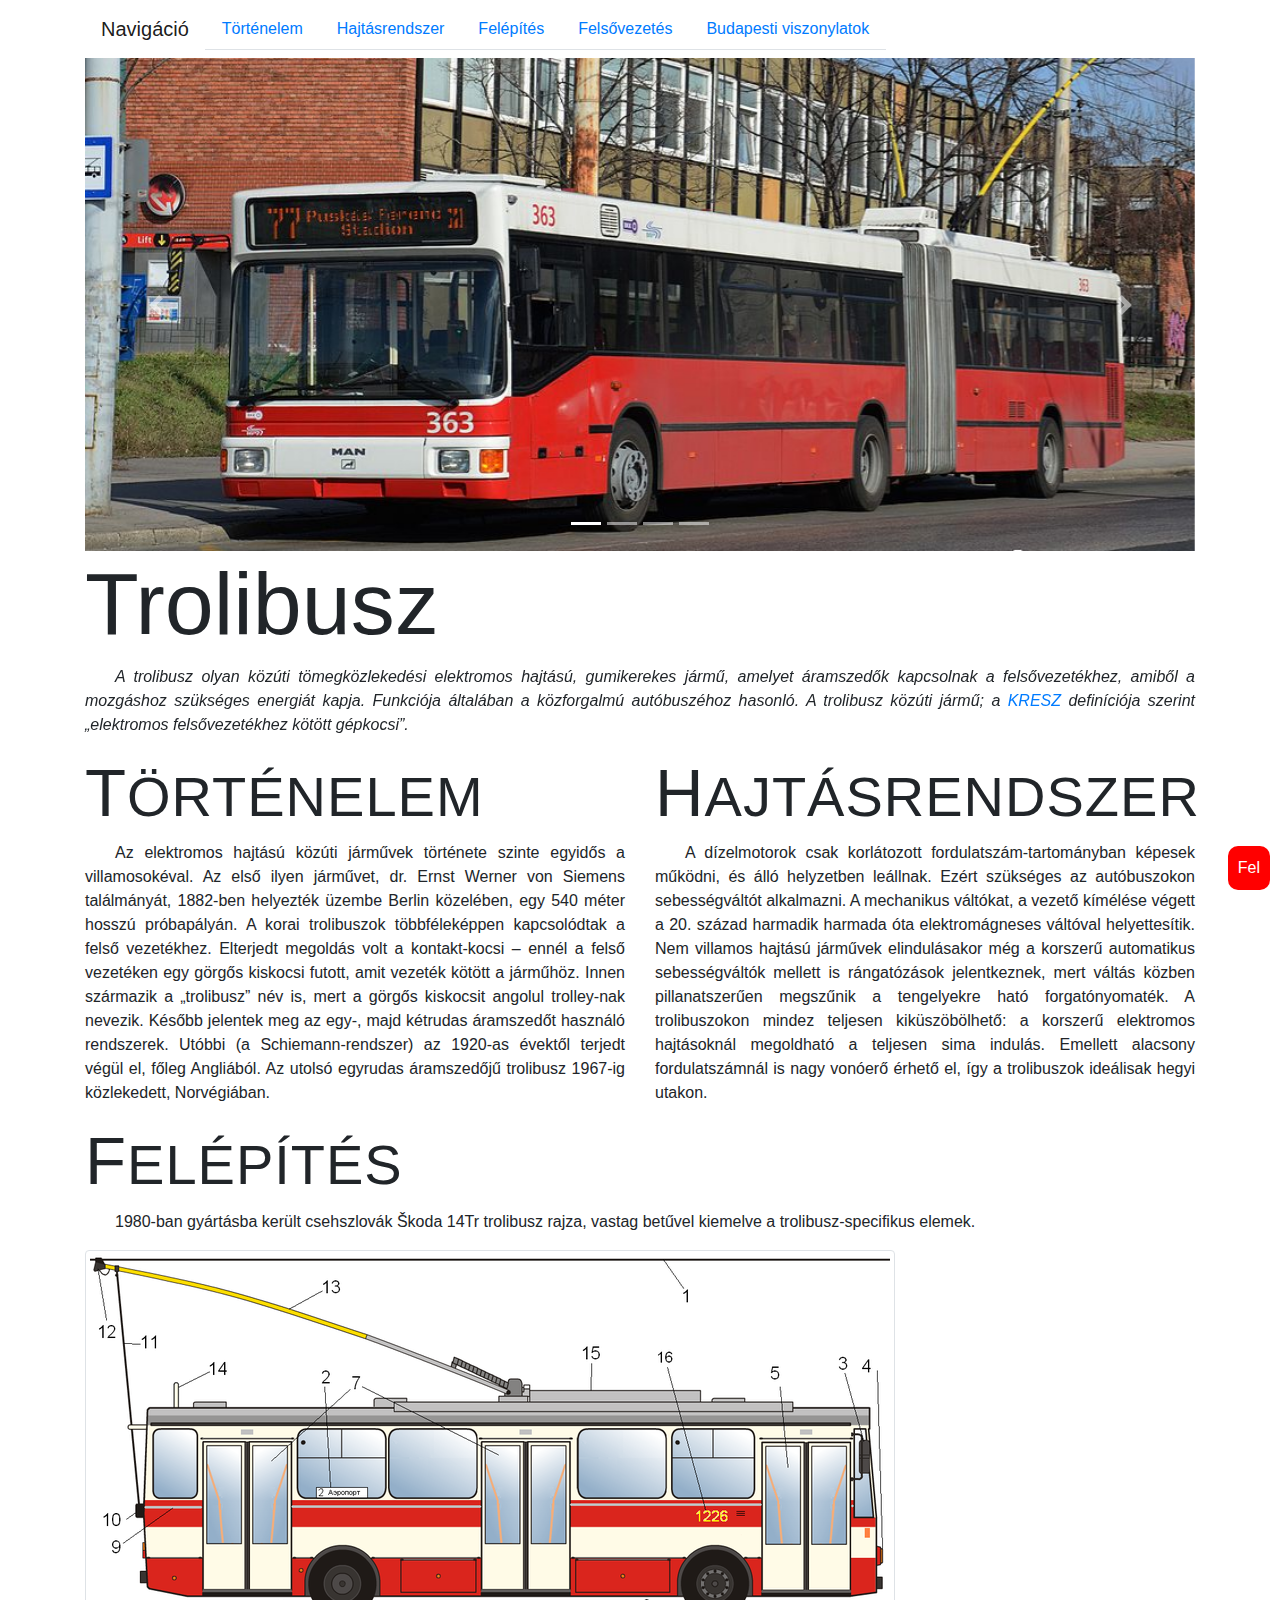
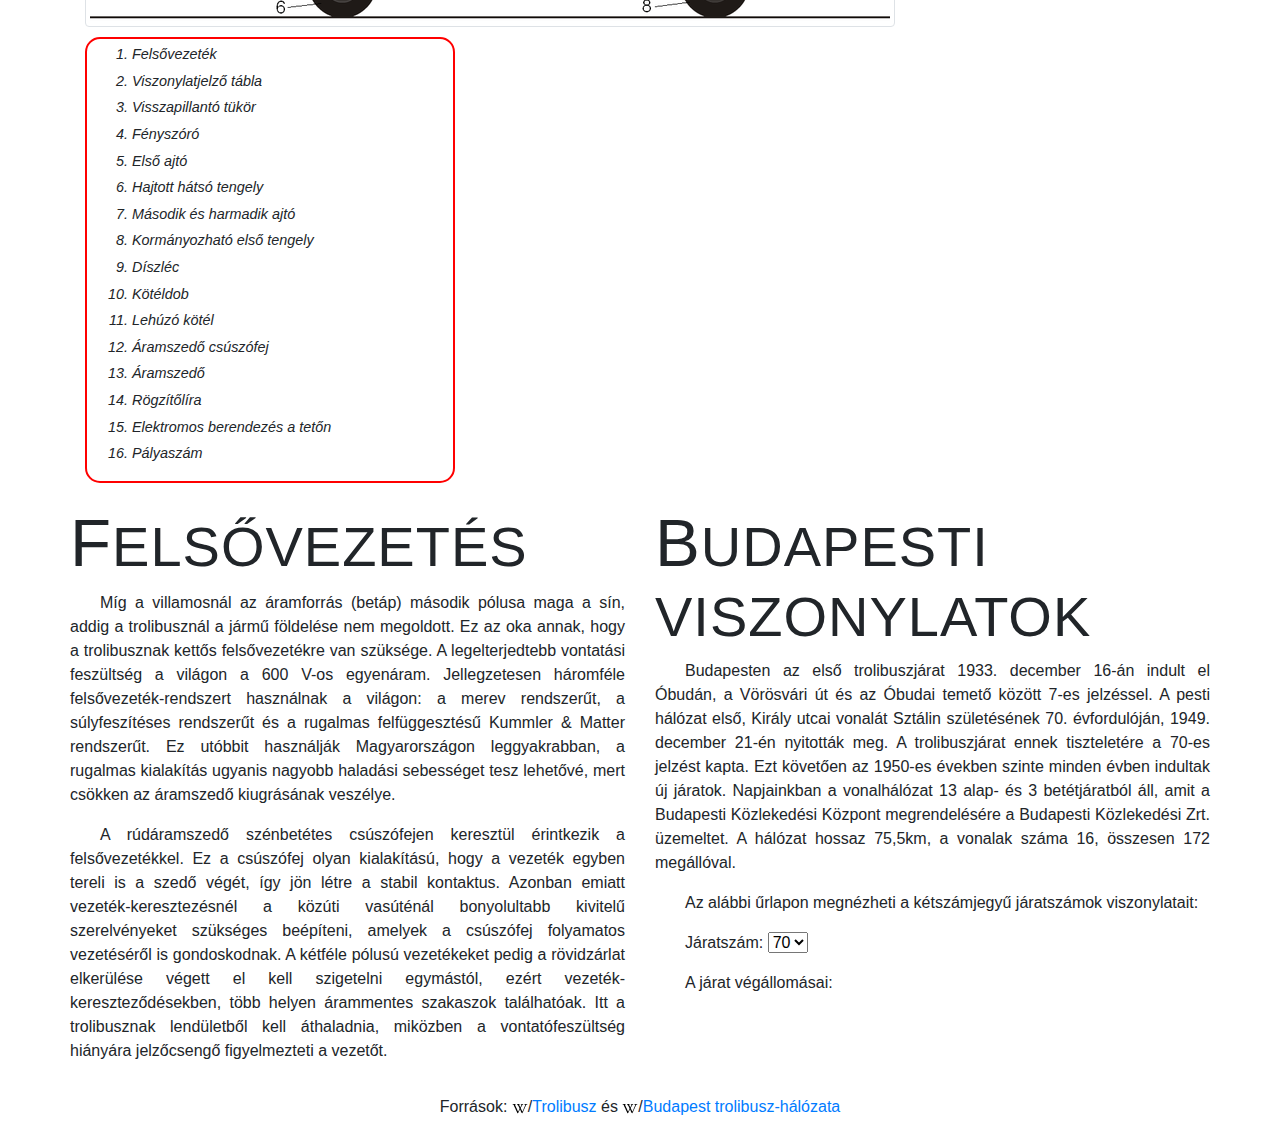
==== index.html @ 5ba4be1d "9.1" ====
<!DOCTYPE html>
<html lang="hu">

<head>
  <meta charset="UTF-8">
  <link rel="stylesheet" href="troli.css">
<script src="troli.js"></script>
  <meta name="trolibuszok" content="width=device-width, initial-scale=1">
  <link rel="stylesheet" href="css/bootstrap.min.css">
  <script src="js/jquery.min.js"></script>
  <script src="js/popper.min.js"></script>
  <script src="js/bootstrap.min.js"></script>
  <style>
  /* Make the image fully responsive */
  .carousel-inner img {
      width: 100%;
      height: 100%;
  }
  </style>
</head>

<body>

<div class="container">
<nav class="navbar navbar-expand-lg navbar-light bg-red">
  <a class="navbar-brand" href="#">Navigáció </a>
  <button class="navbar-toggler" type="button" data-toggle="collapse" data-target="#navbarNav" aria-controls="navbarNav" aria-expanded="false" aria-label="Toggle navigation">
    <span class="navbar-toggler-icon"></span>
  </button>
  <div class="collapse navbar-collapse" id="navbarNav">
    <ul class="nav nav-tabs bg-red">
      <li class="nav-item active">
        <a class="nav-link" href="#tortenelem">Történelem <span class="sr-only">(current)</span></a>
      </li>
      <li class="nav-item">
        <a class="nav-link" href="#hajtasrendszer">Hajtásrendszer</a>
      </li>
      <li class="nav-item">
        <a class="nav-link" href="#felepites">Felépítés</a>
      </li>
      <li class="nav-item">
        <a class="nav-link" href="#felsovezetes">Felsővezetés</a>
      </li>     
      <li class="nav-item">
        <a class="nav-link" href="#viszonylatok"> Budapesti viszonylatok</a>
      </li>
    </ul>
  </div>
</nav>
</div>

<div id="slider" class="container carousel slide" data-ride="carousel">
  <!-- Indicators -->
  <ul class="carousel-indicators">
    <li data-target="#slider" data-slide-to="0" class="active"></li>
    <li data-target="#slider" data-slide-to="1"></li>
    <li data-target="#slider" data-slide-to="2"></li>
    <li data-target="#slider" data-slide-to="3"></li>
  </ul>  
  <!-- The slideshow -->
  <div class="carousel-inner">
    <div class="carousel-item active">
      <img src="01.jpg" alt="MAN NGE152" title="MAN NGE152">
    </div>
    <div class="carousel-item">
      <img src="02.jpg" alt="Ikarus 411T" title="Ikarus 411T">
    </div>
    <div class="carousel-item">
      <img src="03.jpg" alt="Solaris Trollino 18 III" title="Solaris Trollino 18 III">
    </div>
    <div class="carousel-item">
      <img src="04.jpg" alt="Ikarus 280T" title="Ikarus 280T">
    </div>
  </div>  
  <!-- Left and right controls -->
  <a class="carousel-control-prev" href="#slider" data-slide="prev">
    <span class="carousel-control-prev-icon"></span>
  </a>
  <a class="carousel-control-next" href="#slider" data-slide="next">
    <span class="carousel-control-next-icon"></span>
  </a>
</div>

  
<div class="container">
  <div class="row">
    <div class="col-lg-12">
	  <h1 class="display-2">Trolibusz</h1>
      <p id="def">A trolibusz olyan közúti tömegközlekedési elektromos hajtású, gumikerekes jármű, amelyet áramszedők kapcsolnak a felsővezetékhez, amiből a mozgáshoz szükséges energiát kapja. Funkciója általában a közforgalmú autóbuszéhoz hasonló.  A trolibusz közúti jármű; a <a href="http://net.jogtar.hu/kresz" target="_blank">KRESZ</a> definíciója szerint „elektromos felsővezetékhez kötött gépkocsi”.</p>    
    </div>
  </div>
  <div class="row">
    <div class="col-lg-6" id="tortenelem">
      <h2 class="display-4">Történelem</h2>      <p>Az elektromos hajtású közúti járművek története szinte egyidős a villamosokéval. Az első ilyen járművet, dr. Ernst Werner von Siemens találmányát, 1882-ben helyezték üzembe Berlin közelében, egy 540 méter hosszú próbapályán. A korai trolibuszok többféleképpen kapcsolódtak a felső vezetékhez. Elterjedt megoldás volt a kontakt-kocsi – ennél a felső vezetéken egy görgős kiskocsi futott, amit vezeték kötött a járműhöz. Innen származik a „trolibusz” név is, mert a görgős kiskocsit angolul trolley-nak nevezik. Később jelentek meg az egy-, majd kétrudas áramszedőt használó rendszerek. Utóbbi (a Schiemann-rendszer) az 1920-as évektől terjedt végül el, főleg Angliából. Az utolsó egyrudas áramszedőjű trolibusz 1967-ig közlekedett, Norvégiában.</p>
    </div>
    <div class="col-lg-6" id="hajtasrendszer">
      <h2 class="display-4">Hajtásrendszer</h2>
      <p>A dízelmotorok csak korlátozott fordulatszám-tartományban képesek működni, és álló helyzetben leállnak. Ezért szükséges az autóbuszokon sebességváltót alkalmazni. A mechanikus váltókat, a vezető kímélése végett a 20. század harmadik harmada óta elektromágneses váltóval helyettesítik. Nem villamos hajtású járművek elindulásakor még a korszerű automatikus sebességváltók mellett is rángatózások jelentkeznek, mert váltás közben pillanatszerűen megszűnik a tengelyekre ható forgatónyomaték. A trolibuszokon mindez teljesen kiküszöbölhető: a korszerű elektromos hajtásoknál megoldható a teljesen sima indulás. Emellett alacsony fordulatszámnál is nagy vonóerő érhető el, így a trolibuszok ideálisak hegyi utakon.</p>
    </div>
  </div class="container">
   <div class="row">
    <div class="col-lg-12" id="Felépítés">
      <div class="display-4">

      </div>
      <h2 class="display-4">Felépítés</h2> 
      <p>1980-ban gyártásba került csehszlovák Škoda 14Tr trolibusz rajza, vastag betűvel kiemelve a trolibusz-specifikus elemek.</p>
      <img src="jarmu.png" class="img-thumbnail" alt="Trolibusz felépítése" title="Trolibusz felépítése"/> 
      <div class="col-lg-4" id="magyarazat">
        <ol>
          <li>Felsővezeték</li>
          <li>Viszonylatjelző tábla</li>
          <li>Visszapillantó tükör</li>
          <li>Fényszóró</li>
          <li>Első ajtó</li>
          <li>Hajtott hátsó tengely</li>
          <li>Második és harmadik ajtó</li>
          <li>Kormányozható első tengely</li>
          <li>Díszléc</li>
          <li>Kötéldob</li>
          <li>Lehúzó kötél</li>
          <li>Áramszedő csúszófej</li>
          <li>Áramszedő</li>
          <li>Rögzítőlíra</li>
          <li>Elektromos berendezés a tetőn</li>
          <li>Pályaszám</li>
        </ol>    
     
     </div>
    </div>
    <div class="row">
    <div class="col-lg-6" id="felsovezetes">
      <h2 class="display-4">Felsővezetés</h2>        
      <p>Míg a villamosnál az áramforrás (betáp) második pólusa maga a sín, addig a trolibusznál a jármű földelése nem megoldott. Ez az oka annak, hogy a trolibusznak kettős felsővezetékre van szüksége. A legelterjedtebb vontatási feszültség a világon a 600 V-os egyenáram. Jellegzetesen háromféle felsővezeték-rendszert használnak a világon: a merev rendszerűt, a súlyfeszítéses rendszerűt és a rugalmas felfüggesztésű Kummler & Matter rendszerűt. Ez utóbbit használják Magyarországon leggyakrabban, a rugalmas kialakítás ugyanis nagyobb haladási sebességet tesz lehetővé, mert csökken az áramszedő kiugrásának veszélye.</p>
      <p>A rúdáramszedő szénbetétes csúszófejen keresztül érintkezik a felsővezetékkel. Ez a csúszófej olyan kialakítású, hogy a vezeték egyben tereli is a szedő végét, így jön létre a stabil kontaktus. Azonban emiatt vezeték-keresztezésnél a közúti vasúténál bonyolultabb kivitelű szerelvényeket szükséges beépíteni, amelyek a csúszófej folyamatos vezetéséről is gondoskodnak. A kétféle pólusú vezetékeket pedig a rövidzárlat elkerülése végett el kell szigetelni egymástól, ezért vezeték-kereszteződésekben, több helyen árammentes szakaszok találhatóak. Itt a trolibusznak lendületből kell áthaladnia, miközben a vontatófeszültség hiányára jelzőcsengő figyelmezteti a vezetőt.</p>      
    </div>
    <div class="col-lg-6" id="jaratviszonyok">
      <h2 class="display-4">Budapesti viszonylatok</h2> 
      <p>Budapesten az első trolibuszjárat 1933. december 16-án indult el Óbudán, a Vörösvári út és az Óbudai temető között 7-es jelzéssel. A pesti hálózat első, Király utcai vonalát Sztálin születésének 70. évfordulóján, 1949. december 21-én nyitották meg. A trolibuszjárat ennek tiszteletére a 70-es jelzést kapta. Ezt követően az 1950-es években szinte minden évben indultak új járatok. Napjainkban a vonalhálózat 13 alap- és 3 betétjáratból áll, amit a Budapesti Közlekedési Központ megrendelésére a Budapesti Közlekedési Zrt. üzemeltet. A hálózat hossaz 75,5km, a vonalak száma 16, összesen 172 megállóval.</p>
      <p>Az alábbi űrlapon megnézheti a kétszámjegyű járatszámok viszonylatait:</p>
      <form method="post">
      <p>Járatszám:
        <select id="jaratSzam" onchange="vegallomasKiiras(this.value)">
      <br>
      <select onclick="vegallomasKiiras(this.value)">       
      <script>
        vegallomasNevek.forEach(jaratKiiras);
      </script>
      </select>
      </p>
      <p>A járat végállomásai:<br>
      <b id="vegallomasok">
        <script>vegallomasKiiras("70");</script>
      </b>
      </p>
      </form>
    </div>
  </div>
  <button onclick="fel()" id="felGomb" title="Az oldal tetejére">Fel</button>
</div>
<footer class="text-center py-3">Források:
    <img src="wikiindexico.png">/<a href="https://hu.wikipedia.org/wiki/Trolibusz" target="_blank">Trolibusz</a>
    és
    <img src="wikiindexico.png">/<a href="https://hu.wikipedia.org/wiki/Budapest_trolibuszvonal-hálózata" target="_blank">Budapest trolibusz-hálózata</a>
</footer>

</body>
</html>
---- troli.css ----
h2{
  letter-spacing: 1px;
  margin-top: 20px;
  margin-bottom: 20px;
  text-transform: uppercase;
}

h2:first-letter {
  font-size: 120%;
  margin-top: 50px;
  text-transform: uppercase;
}

p{
  text-indent: 30px;
  text-align: justify;
}

#def{
  font-style: italic;
  text-align: justify;
}

#jaratviszonylatok{
  text-align: center;
  border: 2px solid red;
  border-radius: 15px;
  margin-bottom: 100px;
}

#jaratviszonylatok p{
  text-indent: 0px;
  text-align: center;
}

#magyarazat{
  border: 2px solid red;
  border-radius: 15px;
  margin: 10px 0px 20px;
}

#magyarazat ol li{
  margin: 5px -10px 0px;
  font-style: italic;
  font-size: 90%;
}

#felGomb {
  position: fixed;
  bottom: 10px;
  right: 10px;
  z-index: 99; 
  border: none;
  outline: none;
  background-color: red;
  color: white;
  cursor: pointer;
  padding: 10px;
  border-radius: 10px;
  }

  #felGomb:hover{
    background-color: #555;
  }
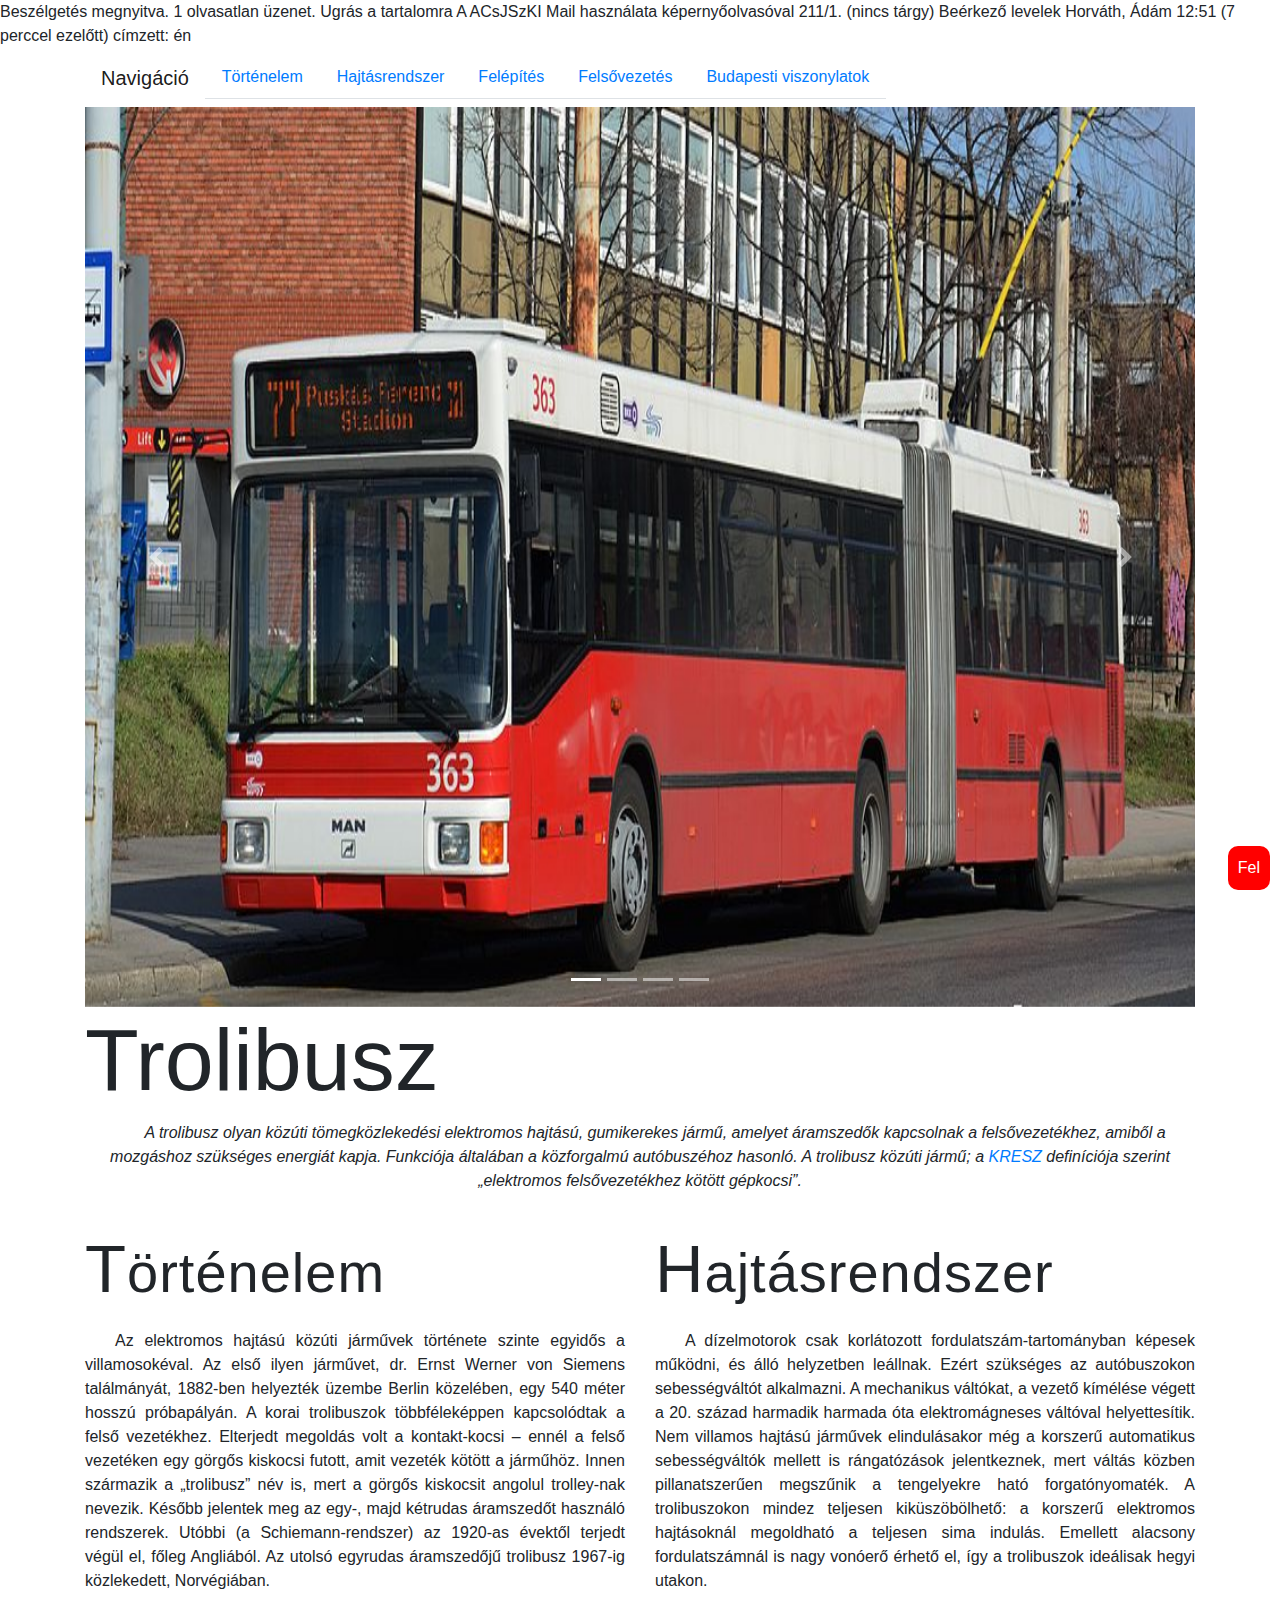
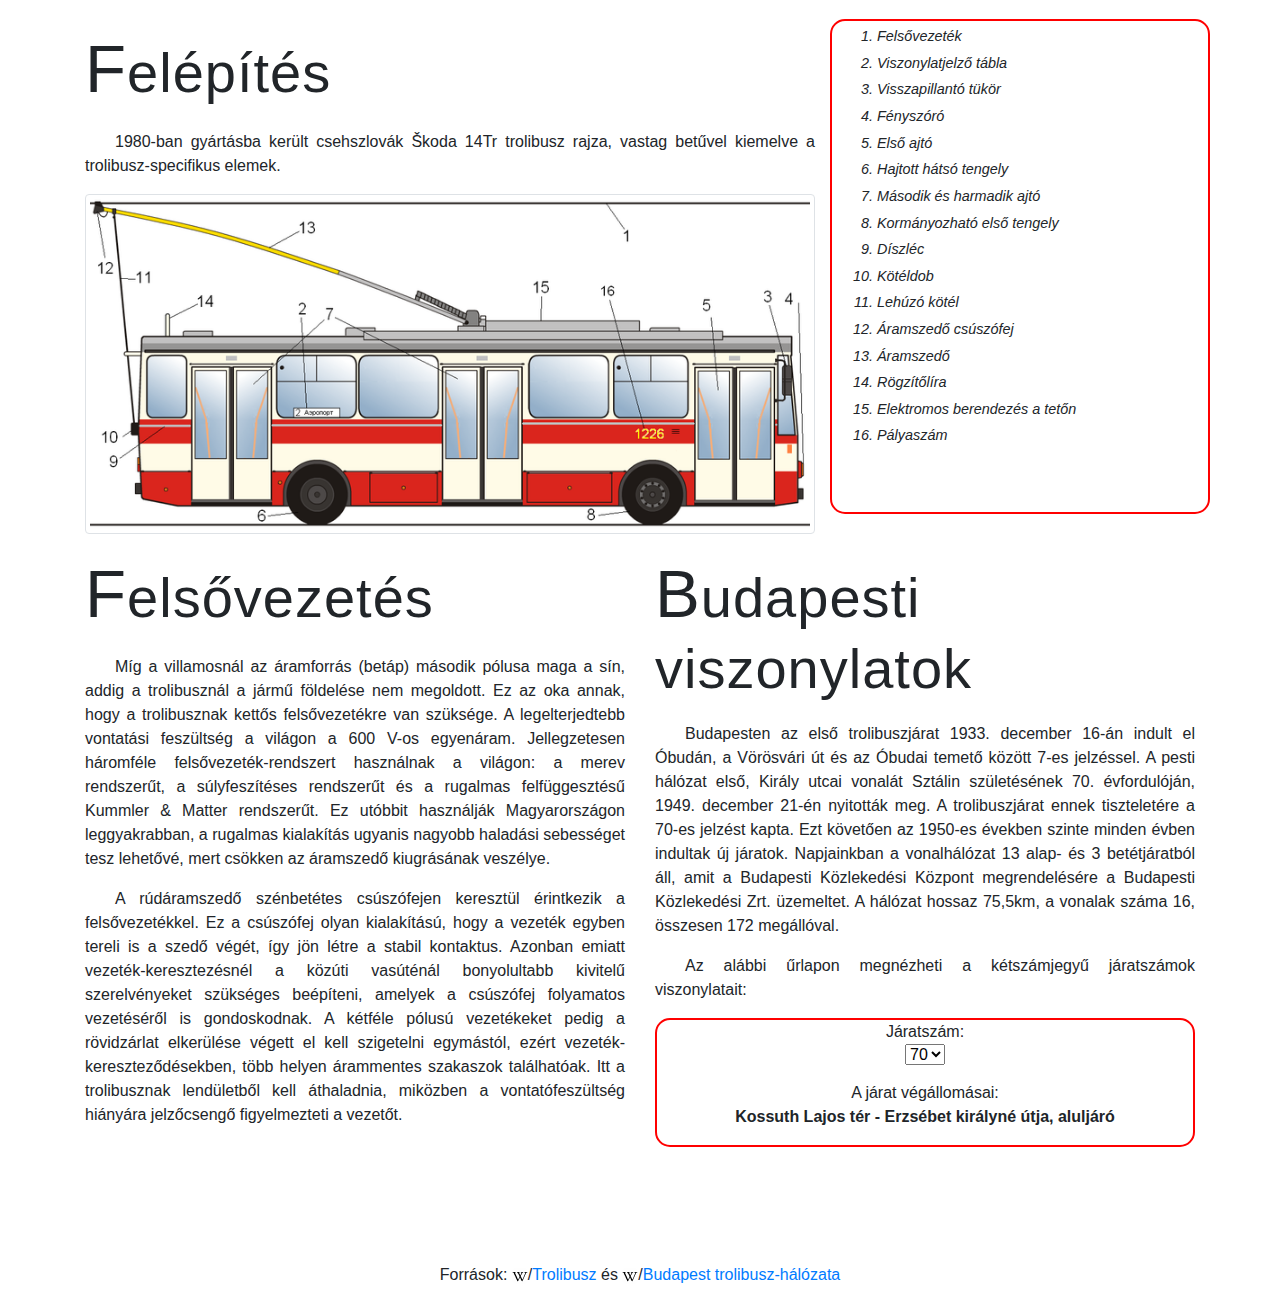
==== commit 68269c78: "9.2" ====
--- a/index.html
+++ b/index.html
@@ -1,15 +1,29 @@
+
+Beszélgetés megnyitva. 1 olvasatlan üzenet.
+
+Ugrás a tartalomra
+A ACsJSzKI Mail használata képernyőolvasóval
+
+211/1.
+(nincs tárgy)
+Beérkező levelek
+
+Horváth, Ádám
+12:51 (7 perccel ezelőtt)
+címzett: én
+
 <!DOCTYPE html>
 <html lang="hu">
 
 <head>
+  <title>Trolibuszok</title>
   <meta charset="UTF-8">
-  <link rel="stylesheet" href="troli.css">
-<script src="troli.js"></script>
-  <meta name="trolibuszok" content="width=device-width, initial-scale=1">
+  <meta name="viewport" content="width=device-width, initial-scale=1">
   <link rel="stylesheet" href="css/bootstrap.min.css">
   <script src="js/jquery.min.js"></script>
-  <script src="js/popper.min.js"></script>
-  <script src="js/bootstrap.min.js"></script>
+    <script src="js/popper.min.js"></script>
+    <script src="js/bootstrap.min.js"></script>
+    <script src="./troli.js"></script>
   <style>
   /* Make the image fully responsive */
   .carousel-inner img {
@@ -17,6 +31,7 @@
       height: 100%;
   }
   </style>
+  <link rel="stylesheet" href="troli.css">
 </head>
 
 <body>
@@ -40,10 +55,10 @@
       </li>
       <li class="nav-item">
         <a class="nav-link" href="#felsovezetes">Felsővezetés</a>
-      </li>     
+      </li  
       <li class="nav-item">
-        <a class="nav-link" href="#viszonylatok"> Budapesti viszonylatok</a>
-      </li>
+        <a class="nav-link" href="#viszonylatok">Budapesti viszonylatok</a>
+      </li>   
     </ul>
   </div>
 </nav>
@@ -85,48 +100,47 @@
 <div class="container">
   <div class="row">
     <div class="col-lg-12">
-	  <h1 class="display-2">Trolibusz</h1>
-      <p id="def">A trolibusz olyan közúti tömegközlekedési elektromos hajtású, gumikerekes jármű, amelyet áramszedők kapcsolnak a felsővezetékhez, amiből a mozgáshoz szükséges energiát kapja. Funkciója általában a közforgalmú autóbuszéhoz hasonló.  A trolibusz közúti jármű; a <a href="http://net.jogtar.hu/kresz" target="_blank">KRESZ</a> definíciója szerint „elektromos felsővezetékhez kötött gépkocsi”.</p>    
+    <h1 class="display-2">Trolibusz</h1>
+      <p id="def">A trolibusz olyan közúti tömegközlekedési elektromos hajtású, gumikerekes jármű, amelyet áramszedők kapcsolnak a felsővezetékhez, amiből a mozgáshoz szükséges energiát kapja. Funkciója általában a közforgalmú autóbuszéhoz hasonló. A trolibusz közúti jármű; a <a href="https://net.jogtar.hu/kresz" target="_blank">KRESZ</a> definíciója szerint „elektromos felsővezetékhez kötött gépkocsi”.</p>     
     </div>
   </div>
   <div class="row">
     <div class="col-lg-6" id="tortenelem">
-      <h2 class="display-4">Történelem</h2>      <p>Az elektromos hajtású közúti járművek története szinte egyidős a villamosokéval. Az első ilyen járművet, dr. Ernst Werner von Siemens találmányát, 1882-ben helyezték üzembe Berlin közelében, egy 540 méter hosszú próbapályán. A korai trolibuszok többféleképpen kapcsolódtak a felső vezetékhez. Elterjedt megoldás volt a kontakt-kocsi – ennél a felső vezetéken egy görgős kiskocsi futott, amit vezeték kötött a járműhöz. Innen származik a „trolibusz” név is, mert a görgős kiskocsit angolul trolley-nak nevezik. Később jelentek meg az egy-, majd kétrudas áramszedőt használó rendszerek. Utóbbi (a Schiemann-rendszer) az 1920-as évektől terjedt végül el, főleg Angliából. Az utolsó egyrudas áramszedőjű trolibusz 1967-ig közlekedett, Norvégiában.</p>
+      <h2 class="display-4">Történelem</h2>
+      <p>Az elektromos hajtású közúti járművek története szinte egyidős a villamosokéval. Az első ilyen járművet, dr. Ernst Werner von Siemens találmányát, 1882-ben helyezték üzembe Berlin közelében, egy 540 méter hosszú próbapályán. A korai trolibuszok többféleképpen kapcsolódtak a felső vezetékhez. Elterjedt megoldás volt a kontakt-kocsi – ennél a felső vezetéken egy görgős kiskocsi futott, amit vezeték kötött a járműhöz. Innen származik a „trolibusz” név is, mert a görgős kiskocsit angolul trolley-nak nevezik. Később jelentek meg az egy-, majd kétrudas áramszedőt használó rendszerek. Utóbbi (a Schiemann-rendszer) az 1920-as évektől terjedt végül el, főleg Angliából. Az utolsó egyrudas áramszedőjű trolibusz 1967-ig közlekedett, Norvégiában.</p>
     </div>
     <div class="col-lg-6" id="hajtasrendszer">
       <h2 class="display-4">Hajtásrendszer</h2>
       <p>A dízelmotorok csak korlátozott fordulatszám-tartományban képesek működni, és álló helyzetben leállnak. Ezért szükséges az autóbuszokon sebességváltót alkalmazni. A mechanikus váltókat, a vezető kímélése végett a 20. század harmadik harmada óta elektromágneses váltóval helyettesítik. Nem villamos hajtású járművek elindulásakor még a korszerű automatikus sebességváltók mellett is rángatózások jelentkeznek, mert váltás közben pillanatszerűen megszűnik a tengelyekre ható forgatónyomaték. A trolibuszokon mindez teljesen kiküszöbölhető: a korszerű elektromos hajtásoknál megoldható a teljesen sima indulás. Emellett alacsony fordulatszámnál is nagy vonóerő érhető el, így a trolibuszok ideálisak hegyi utakon.</p>
     </div>
-  </div class="container">
+   </div>
    <div class="row">
-    <div class="col-lg-12" id="Felépítés">
-      <div class="display-4">
-
-      </div>
+    <div class="col-lg-8" id="felepites"> 
       <h2 class="display-4">Felépítés</h2> 
       <p>1980-ban gyártásba került csehszlovák Škoda 14Tr trolibusz rajza, vastag betűvel kiemelve a trolibusz-specifikus elemek.</p>
-      <img src="jarmu.png" class="img-thumbnail" alt="Trolibusz felépítése" title="Trolibusz felépítése"/> 
-      <div class="col-lg-4" id="magyarazat">
-        <ol>
-          <li>Felsővezeték</li>
-          <li>Viszonylatjelző tábla</li>
-          <li>Visszapillantó tükör</li>
-          <li>Fényszóró</li>
-          <li>Első ajtó</li>
-          <li>Hajtott hátsó tengely</li>
-          <li>Második és harmadik ajtó</li>
-          <li>Kormányozható első tengely</li>
-          <li>Díszléc</li>
-          <li>Kötéldob</li>
-          <li>Lehúzó kötél</li>
-          <li>Áramszedő csúszófej</li>
-          <li>Áramszedő</li>
-          <li>Rögzítőlíra</li>
-          <li>Elektromos berendezés a tetőn</li>
-          <li>Pályaszám</li>
-        </ol>    
-     
-     </div>
+     <img src="jarmu.png" class="img-thumbnail" alt="Trolibusz felépítése" title="Trolibusz felépítése"/>
+    </div>
+  
+    <div class="col-lg-4" id="magyarazat">
+      <ol>
+        <li>Felsővezeték</li>
+        <li>Viszonylatjelző tábla</li>
+        <li>Visszapillantó tükör</li>
+        <li>Fényszóró</li>
+        <li>Első ajtó</li>
+        <li>Hajtott hátsó tengely</li>
+        <li>Második és harmadik ajtó</li>
+        <li>Kormányozható első tengely</li>
+        <li>Díszléc</li>
+        <li>Kötéldob</li>
+        <li>Lehúzó kötél</li>
+        <li>Áramszedő csúszófej</li>
+        <li>Áramszedő</li>
+        <li>Rögzítőlíra</li>
+        <li>Elektromos berendezés a tetőn</li>
+        <li>Pályaszám</li>
+      </ol>    
+    </div>
     </div>
     <div class="row">
     <div class="col-lg-6" id="felsovezetes">
@@ -134,17 +148,16 @@
       <p>Míg a villamosnál az áramforrás (betáp) második pólusa maga a sín, addig a trolibusznál a jármű földelése nem megoldott. Ez az oka annak, hogy a trolibusznak kettős felsővezetékre van szüksége. A legelterjedtebb vontatási feszültség a világon a 600 V-os egyenáram. Jellegzetesen háromféle felsővezeték-rendszert használnak a világon: a merev rendszerűt, a súlyfeszítéses rendszerűt és a rugalmas felfüggesztésű Kummler & Matter rendszerűt. Ez utóbbit használják Magyarországon leggyakrabban, a rugalmas kialakítás ugyanis nagyobb haladási sebességet tesz lehetővé, mert csökken az áramszedő kiugrásának veszélye.</p>
       <p>A rúdáramszedő szénbetétes csúszófejen keresztül érintkezik a felsővezetékkel. Ez a csúszófej olyan kialakítású, hogy a vezeték egyben tereli is a szedő végét, így jön létre a stabil kontaktus. Azonban emiatt vezeték-keresztezésnél a közúti vasúténál bonyolultabb kivitelű szerelvényeket szükséges beépíteni, amelyek a csúszófej folyamatos vezetéséről is gondoskodnak. A kétféle pólusú vezetékeket pedig a rövidzárlat elkerülése végett el kell szigetelni egymástól, ezért vezeték-kereszteződésekben, több helyen árammentes szakaszok találhatóak. Itt a trolibusznak lendületből kell áthaladnia, miközben a vontatófeszültség hiányára jelzőcsengő figyelmezteti a vezetőt.</p>      
     </div>
-    <div class="col-lg-6" id="jaratviszonyok">
+    <div class="col-lg-6" id="viszonylatok">
       <h2 class="display-4">Budapesti viszonylatok</h2> 
       <p>Budapesten az első trolibuszjárat 1933. december 16-án indult el Óbudán, a Vörösvári út és az Óbudai temető között 7-es jelzéssel. A pesti hálózat első, Király utcai vonalát Sztálin születésének 70. évfordulóján, 1949. december 21-én nyitották meg. A trolibuszjárat ennek tiszteletére a 70-es jelzést kapta. Ezt követően az 1950-es években szinte minden évben indultak új járatok. Napjainkban a vonalhálózat 13 alap- és 3 betétjáratból áll, amit a Budapesti Közlekedési Központ megrendelésére a Budapesti Közlekedési Zrt. üzemeltet. A hálózat hossaz 75,5km, a vonalak száma 16, összesen 172 megállóval.</p>
       <p>Az alábbi űrlapon megnézheti a kétszámjegyű járatszámok viszonylatait:</p>
-      <form method="post">
-      <p>Járatszám:
-        <select id="jaratSzam" onchange="vegallomasKiiras(this.value)">
+      <form id="jaratviszonylatok" method="post">
+      <p>Járatszám: 
       <br>
-      <select onclick="vegallomasKiiras(this.value)">       
+      <select id="jaratSzam" onchange="vegallomasKiiras(this.value)">       
       <script>
-        vegallomasNevek.forEach(jaratKiiras);
+     vegallomasNevek.forEach(jaratKiiras);
       </script>
       </select>
       </p>
@@ -156,14 +169,14 @@
       </form>
     </div>
   </div>
-  <button onclick="fel()" id="felGomb" title="Az oldal tetejére">Fel</button>
+  <button onclick="fel()" id="felGomb" title="Az oldal tetejére">Fel</button> 
 </div>
 <footer class="text-center py-3">Források:
     <img src="wikiindexico.png">/<a href="https://hu.wikipedia.org/wiki/Trolibusz" target="_blank">Trolibusz</a>
     és
     <img src="wikiindexico.png">/<a href="https://hu.wikipedia.org/wiki/Budapest_trolibuszvonal-hálózata" target="_blank">Budapest trolibusz-hálózata</a>
-</footer>
+    
+  </footer>
 
 </body>
 </html>
-
--- a/troli.css
+++ b/troli.css
@@ -1,14 +1,6 @@
-h2{
-  letter-spacing: 1px;
-  margin-top: 20px;
-  margin-bottom: 20px;
-  text-transform: uppercase;
-}
-
 h2:first-letter {
   font-size: 120%;
   margin-top: 50px;
-  text-transform: uppercase;
 }
 
 p{
@@ -18,7 +10,69 @@
 
 #def{
   font-style: italic;
+  text-align: center;
+}
+
+#jaratviszonylatok{
+  text-align: center;
+  border: 2px solid red;
+  border-radius: 15px;
+  margin-bottom: 100px;
+}
+
+#jaratviszonylatok p{
+  text-indent: 0;
+  text-align: center;
+}
+
+#magyarazat{
+  border: 2px solid red;
+  border-radius: 15px;
+  margin: 10px 0 20px;
+}
+
+#magyarazat ol li{
+  margin: 5px -10px 0;
+  font-style: italic;
+  font-size: 90%;
+}
+
+#felGomb {
+  position: fixed;
+  bottom: 10px;
+  right: 10px;
+  z-index: 99; 
+  border: none;
+  outline: none;
+  background-color: red;
+  color: white;
+  cursor: pointer;
+  padding: 10px;
+  border-radius: 10px; 
+  transition: background-color 0.3s ease;
+}
+
+#felGomb:hover {
+  background-color: #ff3737;
+}h2{
+  letter-spacing: 1px;
+  margin-top: 20px;
+  margin-bottom: 20px;
+}
+
+h2:first-letter {
+  font-size: 120%;
+  margin-top: 50px;
+}
+
+p{
+  text-indent: 30px;
   text-align: justify;
+}
+
+#def{
+  font-style: italic;
+  text-align: center;
 }
 
 #jaratviszonylatok{
@@ -56,11 +110,10 @@
   color: white;
   cursor: pointer;
   padding: 10px;
-  border-radius: 10px;
+  border-radius: 10px; 
   }
 
   #felGomb:hover{
     background-color: #555;
   }
 
-
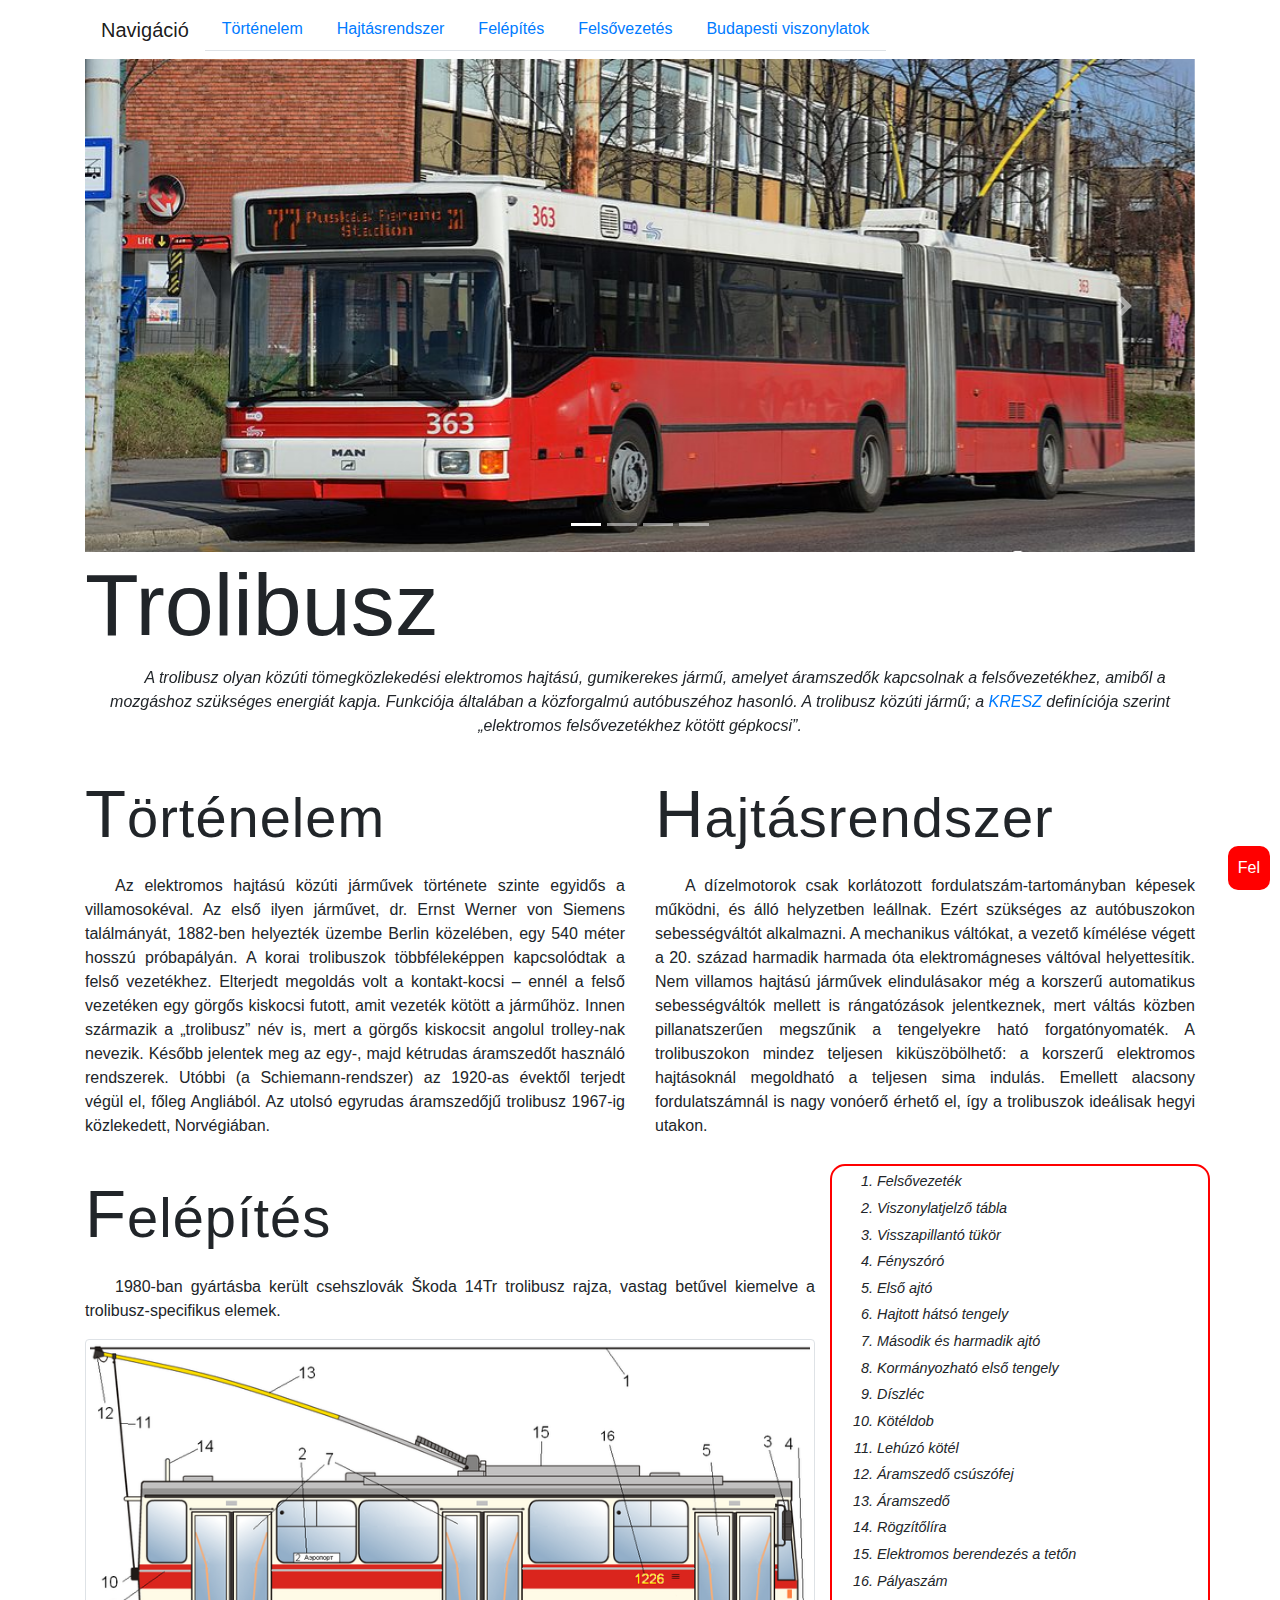
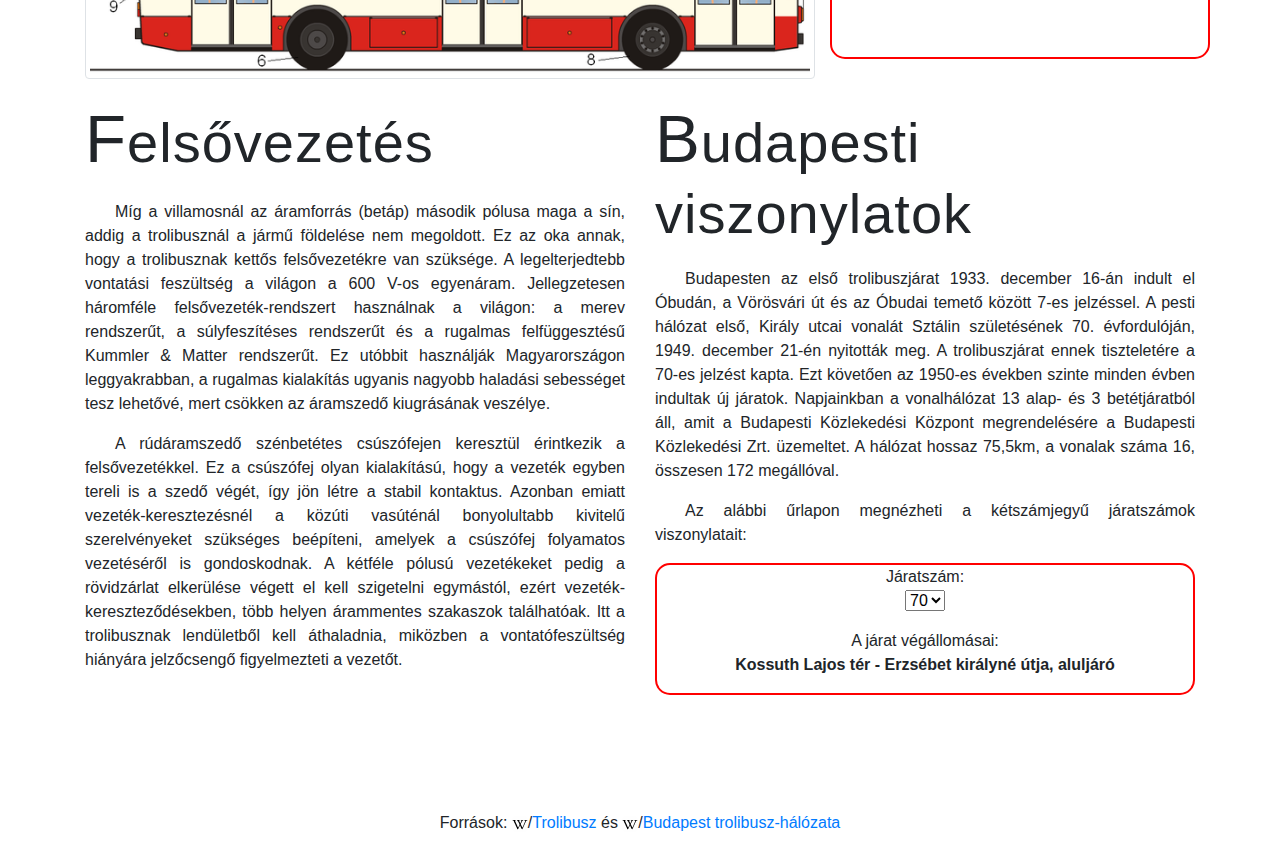
==== commit 0e0c56ba: "9.3" ====
--- a/index.html
+++ b/index.html
@@ -1,17 +1,3 @@
-
-Beszélgetés megnyitva. 1 olvasatlan üzenet.
-
-Ugrás a tartalomra
-A ACsJSzKI Mail használata képernyőolvasóval
-
-211/1.
-(nincs tárgy)
-Beérkező levelek
-
-Horváth, Ádám
-12:51 (7 perccel ezelőtt)
-címzett: én
-
 <!DOCTYPE html>
 <html lang="hu">
 
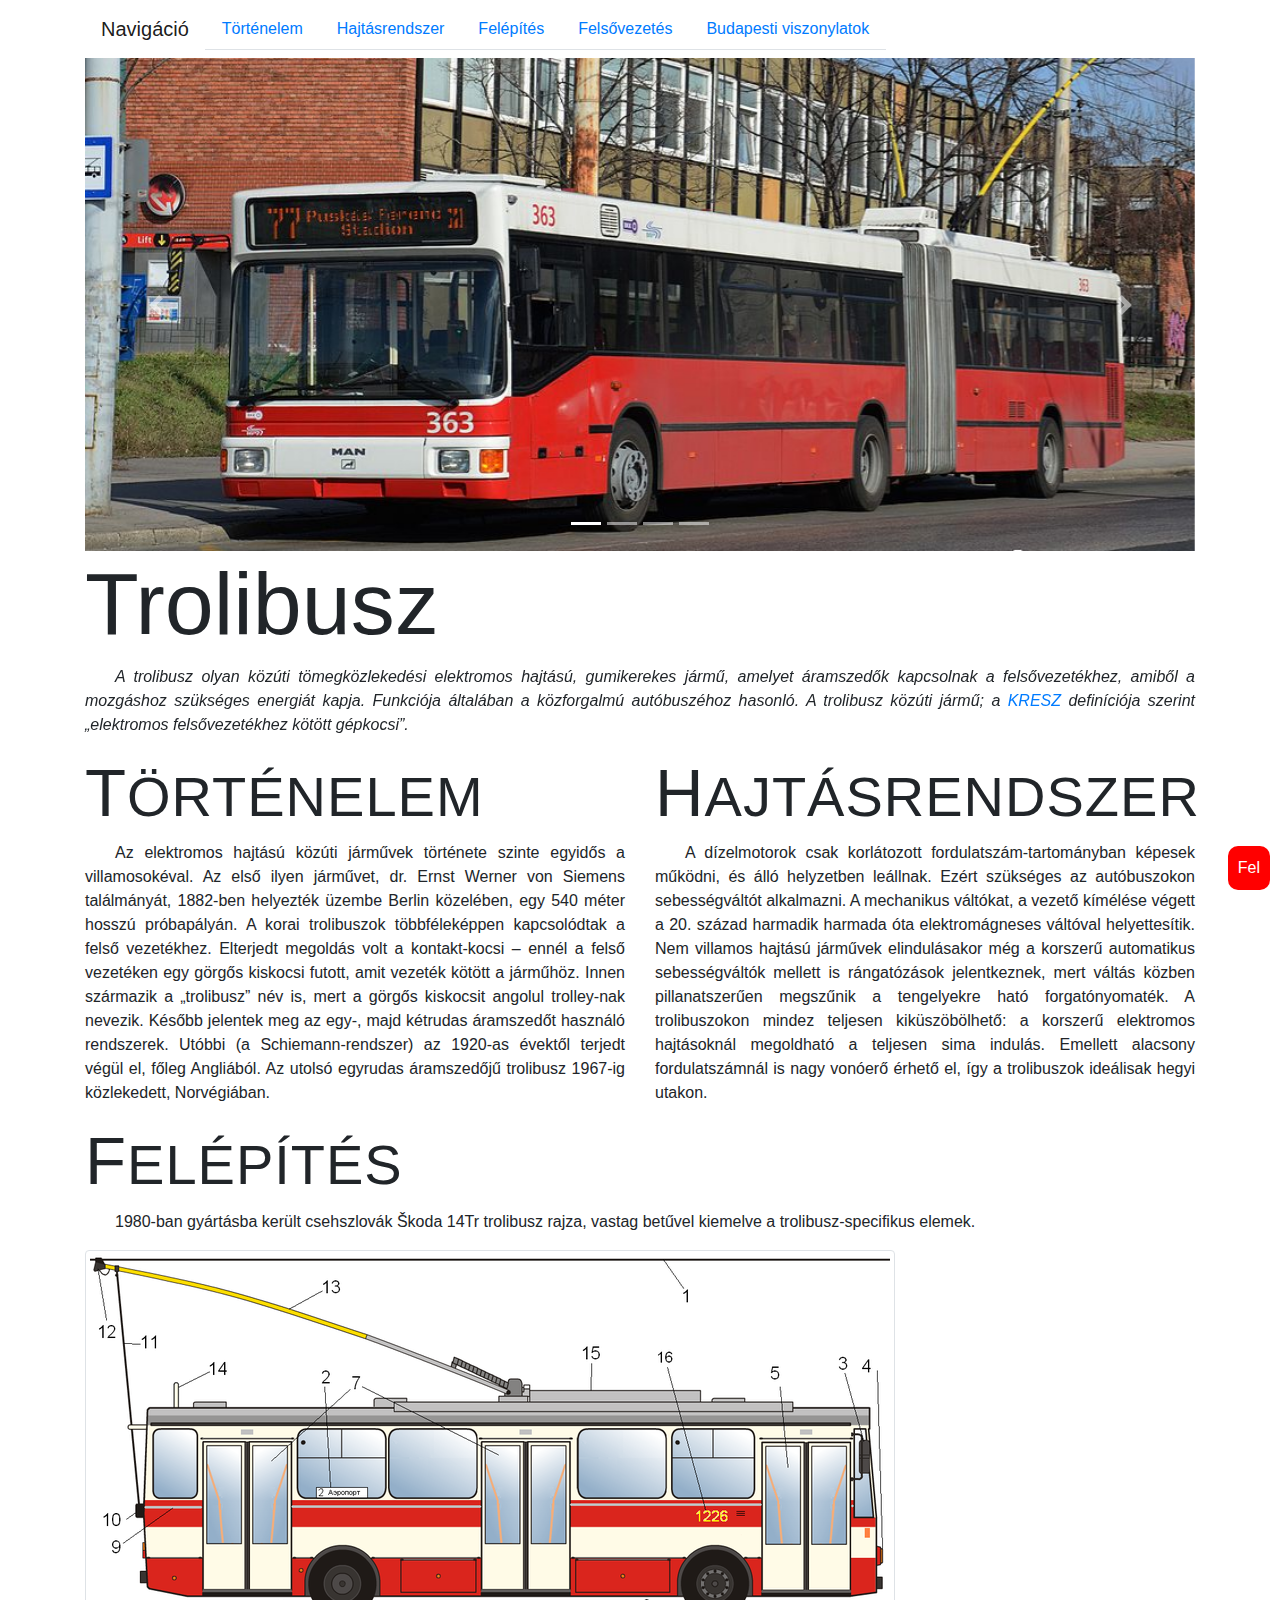
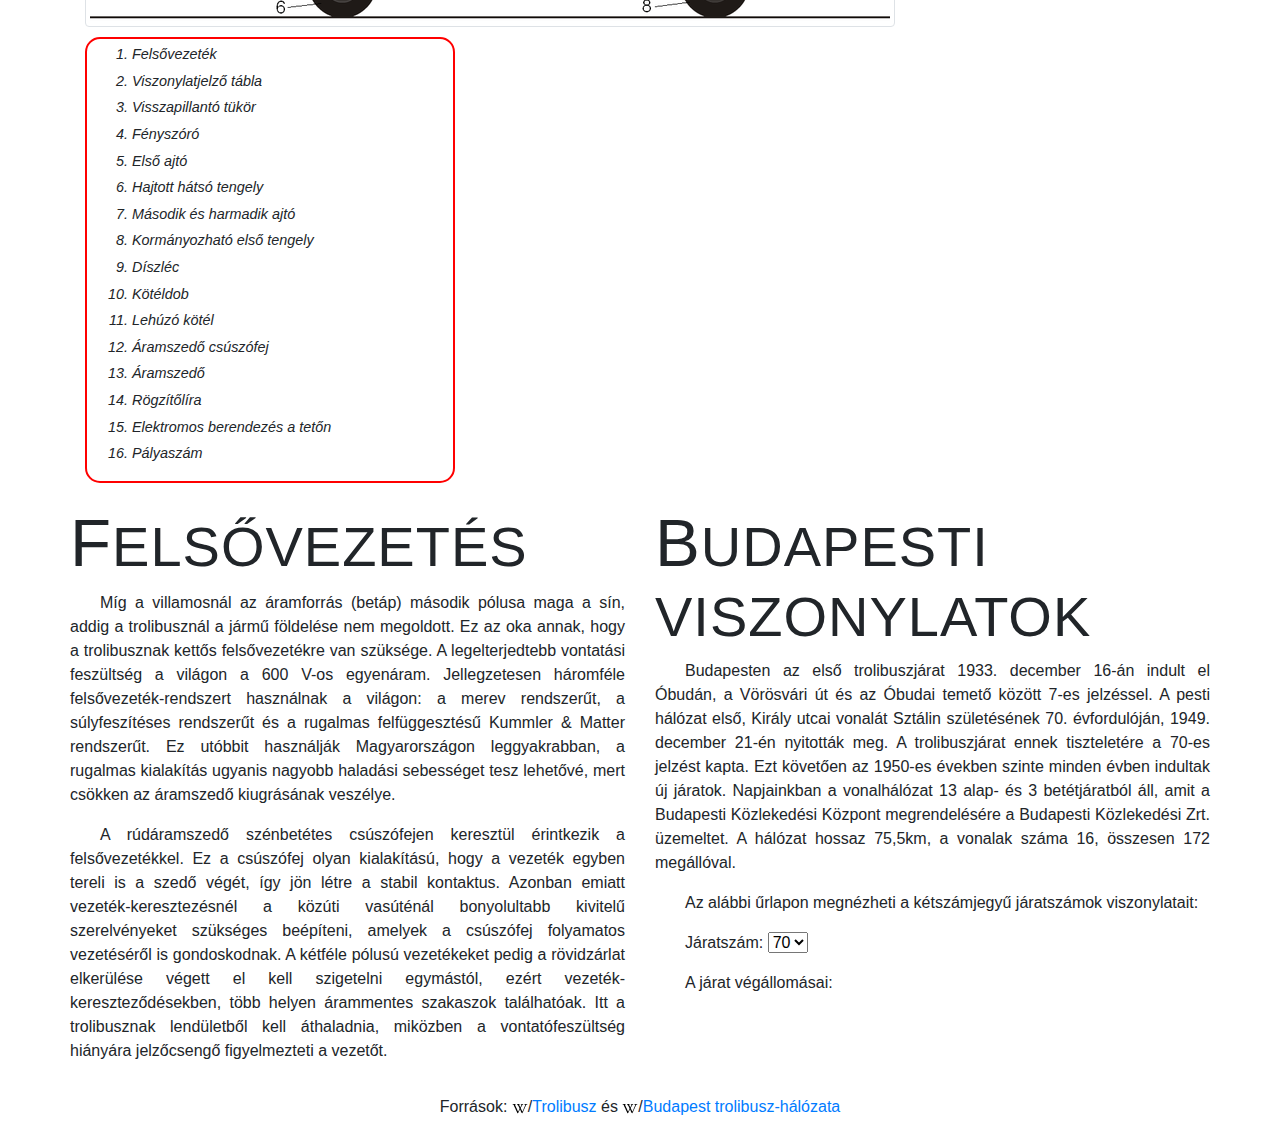
==== commit c74db980: "9.3 vége" ====
--- a/index.html
+++ b/index.html
@@ -2,14 +2,14 @@
 <html lang="hu">
 
 <head>
-  <title>Trolibuszok</title>
   <meta charset="UTF-8">
-  <meta name="viewport" content="width=device-width, initial-scale=1">
+  <link rel="stylesheet" href="troli.css">
+<script src="troli.js"></script>
+  <meta name="trolibuszok" content="width=device-width, initial-scale=1">
   <link rel="stylesheet" href="css/bootstrap.min.css">
   <script src="js/jquery.min.js"></script>
-    <script src="js/popper.min.js"></script>
-    <script src="js/bootstrap.min.js"></script>
-    <script src="./troli.js"></script>
+  <script src="js/popper.min.js"></script>
+  <script src="js/bootstrap.min.js"></script>
   <style>
   /* Make the image fully responsive */
   .carousel-inner img {
@@ -17,7 +17,6 @@
       height: 100%;
   }
   </style>
-  <link rel="stylesheet" href="troli.css">
 </head>
 
 <body>
@@ -41,10 +40,10 @@
       </li>
       <li class="nav-item">
         <a class="nav-link" href="#felsovezetes">Felsővezetés</a>
-      </li  
+      </li>     
       <li class="nav-item">
-        <a class="nav-link" href="#viszonylatok">Budapesti viszonylatok</a>
-      </li>   
+        <a class="nav-link" href="#viszonylatok"> Budapesti viszonylatok</a>
+      </li>
     </ul>
   </div>
 </nav>
@@ -86,47 +85,48 @@
 <div class="container">
   <div class="row">
     <div class="col-lg-12">
-    <h1 class="display-2">Trolibusz</h1>
-      <p id="def">A trolibusz olyan közúti tömegközlekedési elektromos hajtású, gumikerekes jármű, amelyet áramszedők kapcsolnak a felsővezetékhez, amiből a mozgáshoz szükséges energiát kapja. Funkciója általában a közforgalmú autóbuszéhoz hasonló. A trolibusz közúti jármű; a <a href="https://net.jogtar.hu/kresz" target="_blank">KRESZ</a> definíciója szerint „elektromos felsővezetékhez kötött gépkocsi”.</p>     
+	  <h1 class="display-2">Trolibusz</h1>
+      <p id="def">A trolibusz olyan közúti tömegközlekedési elektromos hajtású, gumikerekes jármű, amelyet áramszedők kapcsolnak a felsővezetékhez, amiből a mozgáshoz szükséges energiát kapja. Funkciója általában a közforgalmú autóbuszéhoz hasonló.  A trolibusz közúti jármű; a <a href="http://net.jogtar.hu/kresz" target="_blank">KRESZ</a> definíciója szerint „elektromos felsővezetékhez kötött gépkocsi”.</p>    
     </div>
   </div>
   <div class="row">
     <div class="col-lg-6" id="tortenelem">
-      <h2 class="display-4">Történelem</h2>
-      <p>Az elektromos hajtású közúti járművek története szinte egyidős a villamosokéval. Az első ilyen járművet, dr. Ernst Werner von Siemens találmányát, 1882-ben helyezték üzembe Berlin közelében, egy 540 méter hosszú próbapályán. A korai trolibuszok többféleképpen kapcsolódtak a felső vezetékhez. Elterjedt megoldás volt a kontakt-kocsi – ennél a felső vezetéken egy görgős kiskocsi futott, amit vezeték kötött a járműhöz. Innen származik a „trolibusz” név is, mert a görgős kiskocsit angolul trolley-nak nevezik. Később jelentek meg az egy-, majd kétrudas áramszedőt használó rendszerek. Utóbbi (a Schiemann-rendszer) az 1920-as évektől terjedt végül el, főleg Angliából. Az utolsó egyrudas áramszedőjű trolibusz 1967-ig közlekedett, Norvégiában.</p>
+      <h2 class="display-4">Történelem</h2>      <p>Az elektromos hajtású közúti járművek története szinte egyidős a villamosokéval. Az első ilyen járművet, dr. Ernst Werner von Siemens találmányát, 1882-ben helyezték üzembe Berlin közelében, egy 540 méter hosszú próbapályán. A korai trolibuszok többféleképpen kapcsolódtak a felső vezetékhez. Elterjedt megoldás volt a kontakt-kocsi – ennél a felső vezetéken egy görgős kiskocsi futott, amit vezeték kötött a járműhöz. Innen származik a „trolibusz” név is, mert a görgős kiskocsit angolul trolley-nak nevezik. Később jelentek meg az egy-, majd kétrudas áramszedőt használó rendszerek. Utóbbi (a Schiemann-rendszer) az 1920-as évektől terjedt végül el, főleg Angliából. Az utolsó egyrudas áramszedőjű trolibusz 1967-ig közlekedett, Norvégiában.</p>
     </div>
     <div class="col-lg-6" id="hajtasrendszer">
       <h2 class="display-4">Hajtásrendszer</h2>
       <p>A dízelmotorok csak korlátozott fordulatszám-tartományban képesek működni, és álló helyzetben leállnak. Ezért szükséges az autóbuszokon sebességváltót alkalmazni. A mechanikus váltókat, a vezető kímélése végett a 20. század harmadik harmada óta elektromágneses váltóval helyettesítik. Nem villamos hajtású járművek elindulásakor még a korszerű automatikus sebességváltók mellett is rángatózások jelentkeznek, mert váltás közben pillanatszerűen megszűnik a tengelyekre ható forgatónyomaték. A trolibuszokon mindez teljesen kiküszöbölhető: a korszerű elektromos hajtásoknál megoldható a teljesen sima indulás. Emellett alacsony fordulatszámnál is nagy vonóerő érhető el, így a trolibuszok ideálisak hegyi utakon.</p>
     </div>
-   </div>
+  </div class="container">
    <div class="row">
-    <div class="col-lg-8" id="felepites"> 
+    <div class="col-lg-12" id="Felépítés">
+      <div class="display-4">
+
+      </div>
       <h2 class="display-4">Felépítés</h2> 
       <p>1980-ban gyártásba került csehszlovák Škoda 14Tr trolibusz rajza, vastag betűvel kiemelve a trolibusz-specifikus elemek.</p>
-     <img src="jarmu.png" class="img-thumbnail" alt="Trolibusz felépítése" title="Trolibusz felépítése"/>
-    </div>
-  
-    <div class="col-lg-4" id="magyarazat">
-      <ol>
-        <li>Felsővezeték</li>
-        <li>Viszonylatjelző tábla</li>
-        <li>Visszapillantó tükör</li>
-        <li>Fényszóró</li>
-        <li>Első ajtó</li>
-        <li>Hajtott hátsó tengely</li>
-        <li>Második és harmadik ajtó</li>
-        <li>Kormányozható első tengely</li>
-        <li>Díszléc</li>
-        <li>Kötéldob</li>
-        <li>Lehúzó kötél</li>
-        <li>Áramszedő csúszófej</li>
-        <li>Áramszedő</li>
-        <li>Rögzítőlíra</li>
-        <li>Elektromos berendezés a tetőn</li>
-        <li>Pályaszám</li>
-      </ol>    
-    </div>
+      <img src="jarmu.png" class="img-thumbnail" alt="Trolibusz felépítése" title="Trolibusz felépítése"/> 
+      <div class="col-lg-4" id="magyarazat">
+        <ol>
+          <li>Felsővezeték</li>
+          <li>Viszonylatjelző tábla</li>
+          <li>Visszapillantó tükör</li>
+          <li>Fényszóró</li>
+          <li>Első ajtó</li>
+          <li>Hajtott hátsó tengely</li>
+          <li>Második és harmadik ajtó</li>
+          <li>Kormányozható első tengely</li>
+          <li>Díszléc</li>
+          <li>Kötéldob</li>
+          <li>Lehúzó kötél</li>
+          <li>Áramszedő csúszófej</li>
+          <li>Áramszedő</li>
+          <li>Rögzítőlíra</li>
+          <li>Elektromos berendezés a tetőn</li>
+          <li>Pályaszám</li>
+        </ol>    
+     
+     </div>
     </div>
     <div class="row">
     <div class="col-lg-6" id="felsovezetes">
@@ -134,16 +134,17 @@
       <p>Míg a villamosnál az áramforrás (betáp) második pólusa maga a sín, addig a trolibusznál a jármű földelése nem megoldott. Ez az oka annak, hogy a trolibusznak kettős felsővezetékre van szüksége. A legelterjedtebb vontatási feszültség a világon a 600 V-os egyenáram. Jellegzetesen háromféle felsővezeték-rendszert használnak a világon: a merev rendszerűt, a súlyfeszítéses rendszerűt és a rugalmas felfüggesztésű Kummler & Matter rendszerűt. Ez utóbbit használják Magyarországon leggyakrabban, a rugalmas kialakítás ugyanis nagyobb haladási sebességet tesz lehetővé, mert csökken az áramszedő kiugrásának veszélye.</p>
       <p>A rúdáramszedő szénbetétes csúszófejen keresztül érintkezik a felsővezetékkel. Ez a csúszófej olyan kialakítású, hogy a vezeték egyben tereli is a szedő végét, így jön létre a stabil kontaktus. Azonban emiatt vezeték-keresztezésnél a közúti vasúténál bonyolultabb kivitelű szerelvényeket szükséges beépíteni, amelyek a csúszófej folyamatos vezetéséről is gondoskodnak. A kétféle pólusú vezetékeket pedig a rövidzárlat elkerülése végett el kell szigetelni egymástól, ezért vezeték-kereszteződésekben, több helyen árammentes szakaszok találhatóak. Itt a trolibusznak lendületből kell áthaladnia, miközben a vontatófeszültség hiányára jelzőcsengő figyelmezteti a vezetőt.</p>      
     </div>
-    <div class="col-lg-6" id="viszonylatok">
+    <div class="col-lg-6" id="jaratviszonyok">
       <h2 class="display-4">Budapesti viszonylatok</h2> 
       <p>Budapesten az első trolibuszjárat 1933. december 16-án indult el Óbudán, a Vörösvári út és az Óbudai temető között 7-es jelzéssel. A pesti hálózat első, Király utcai vonalát Sztálin születésének 70. évfordulóján, 1949. december 21-én nyitották meg. A trolibuszjárat ennek tiszteletére a 70-es jelzést kapta. Ezt követően az 1950-es években szinte minden évben indultak új járatok. Napjainkban a vonalhálózat 13 alap- és 3 betétjáratból áll, amit a Budapesti Közlekedési Központ megrendelésére a Budapesti Közlekedési Zrt. üzemeltet. A hálózat hossaz 75,5km, a vonalak száma 16, összesen 172 megállóval.</p>
       <p>Az alábbi űrlapon megnézheti a kétszámjegyű járatszámok viszonylatait:</p>
-      <form id="jaratviszonylatok" method="post">
-      <p>Járatszám: 
+      <form method="post">
+      <p>Járatszám:
+        <select id="jaratSzam" onchange="vegallomasKiiras(this.value)">
       <br>
-      <select id="jaratSzam" onchange="vegallomasKiiras(this.value)">       
+      <select onclick="vegallomasKiiras(this.value)">       
       <script>
-     vegallomasNevek.forEach(jaratKiiras);
+        vegallomasNevek.forEach(jaratKiiras);
       </script>
       </select>
       </p>
@@ -155,14 +156,14 @@
       </form>
     </div>
   </div>
-  <button onclick="fel()" id="felGomb" title="Az oldal tetejére">Fel</button> 
+  <button onclick="fel()" id="felGomb" title="Az oldal tetejére">Fel</button>
 </div>
 <footer class="text-center py-3">Források:
     <img src="wikiindexico.png">/<a href="https://hu.wikipedia.org/wiki/Trolibusz" target="_blank">Trolibusz</a>
     és
     <img src="wikiindexico.png">/<a href="https://hu.wikipedia.org/wiki/Budapest_trolibuszvonal-hálózata" target="_blank">Budapest trolibusz-hálózata</a>
-    
-  </footer>
+</footer>
 
 </body>
 </html>
+
--- a/troli.css
+++ b/troli.css
@@ -1,6 +1,14 @@
+h2{
+  letter-spacing: 1px;
+  margin-top: 20px;
+  margin-bottom: 20px;
+  text-transform: uppercase;
+}
+
 h2:first-letter {
   font-size: 120%;
   margin-top: 50px;
+  text-transform: uppercase;
 }
 
 p{
@@ -10,69 +18,7 @@
 
 #def{
   font-style: italic;
-  text-align: center;
-}
-
-#jaratviszonylatok{
-  text-align: center;
-  border: 2px solid red;
-  border-radius: 15px;
-  margin-bottom: 100px;
-}
-
-#jaratviszonylatok p{
-  text-indent: 0;
-  text-align: center;
-}
-
-#magyarazat{
-  border: 2px solid red;
-  border-radius: 15px;
-  margin: 10px 0 20px;
-}
-
-#magyarazat ol li{
-  margin: 5px -10px 0;
-  font-style: italic;
-  font-size: 90%;
-}
-
-#felGomb {
-  position: fixed;
-  bottom: 10px;
-  right: 10px;
-  z-index: 99; 
-  border: none;
-  outline: none;
-  background-color: red;
-  color: white;
-  cursor: pointer;
-  padding: 10px;
-  border-radius: 10px; 
-  transition: background-color 0.3s ease;
-}
-
-#felGomb:hover {
-  background-color: #ff3737;
-}h2{
-  letter-spacing: 1px;
-  margin-top: 20px;
-  margin-bottom: 20px;
-}
-
-h2:first-letter {
-  font-size: 120%;
-  margin-top: 50px;
-}
-
-p{
-  text-indent: 30px;
   text-align: justify;
-}
-
-#def{
-  font-style: italic;
-  text-align: center;
 }
 
 #jaratviszonylatok{
@@ -110,10 +56,11 @@
   color: white;
   cursor: pointer;
   padding: 10px;
-  border-radius: 10px; 
+  border-radius: 10px;
   }
 
   #felGomb:hover{
     background-color: #555;
   }
 
+
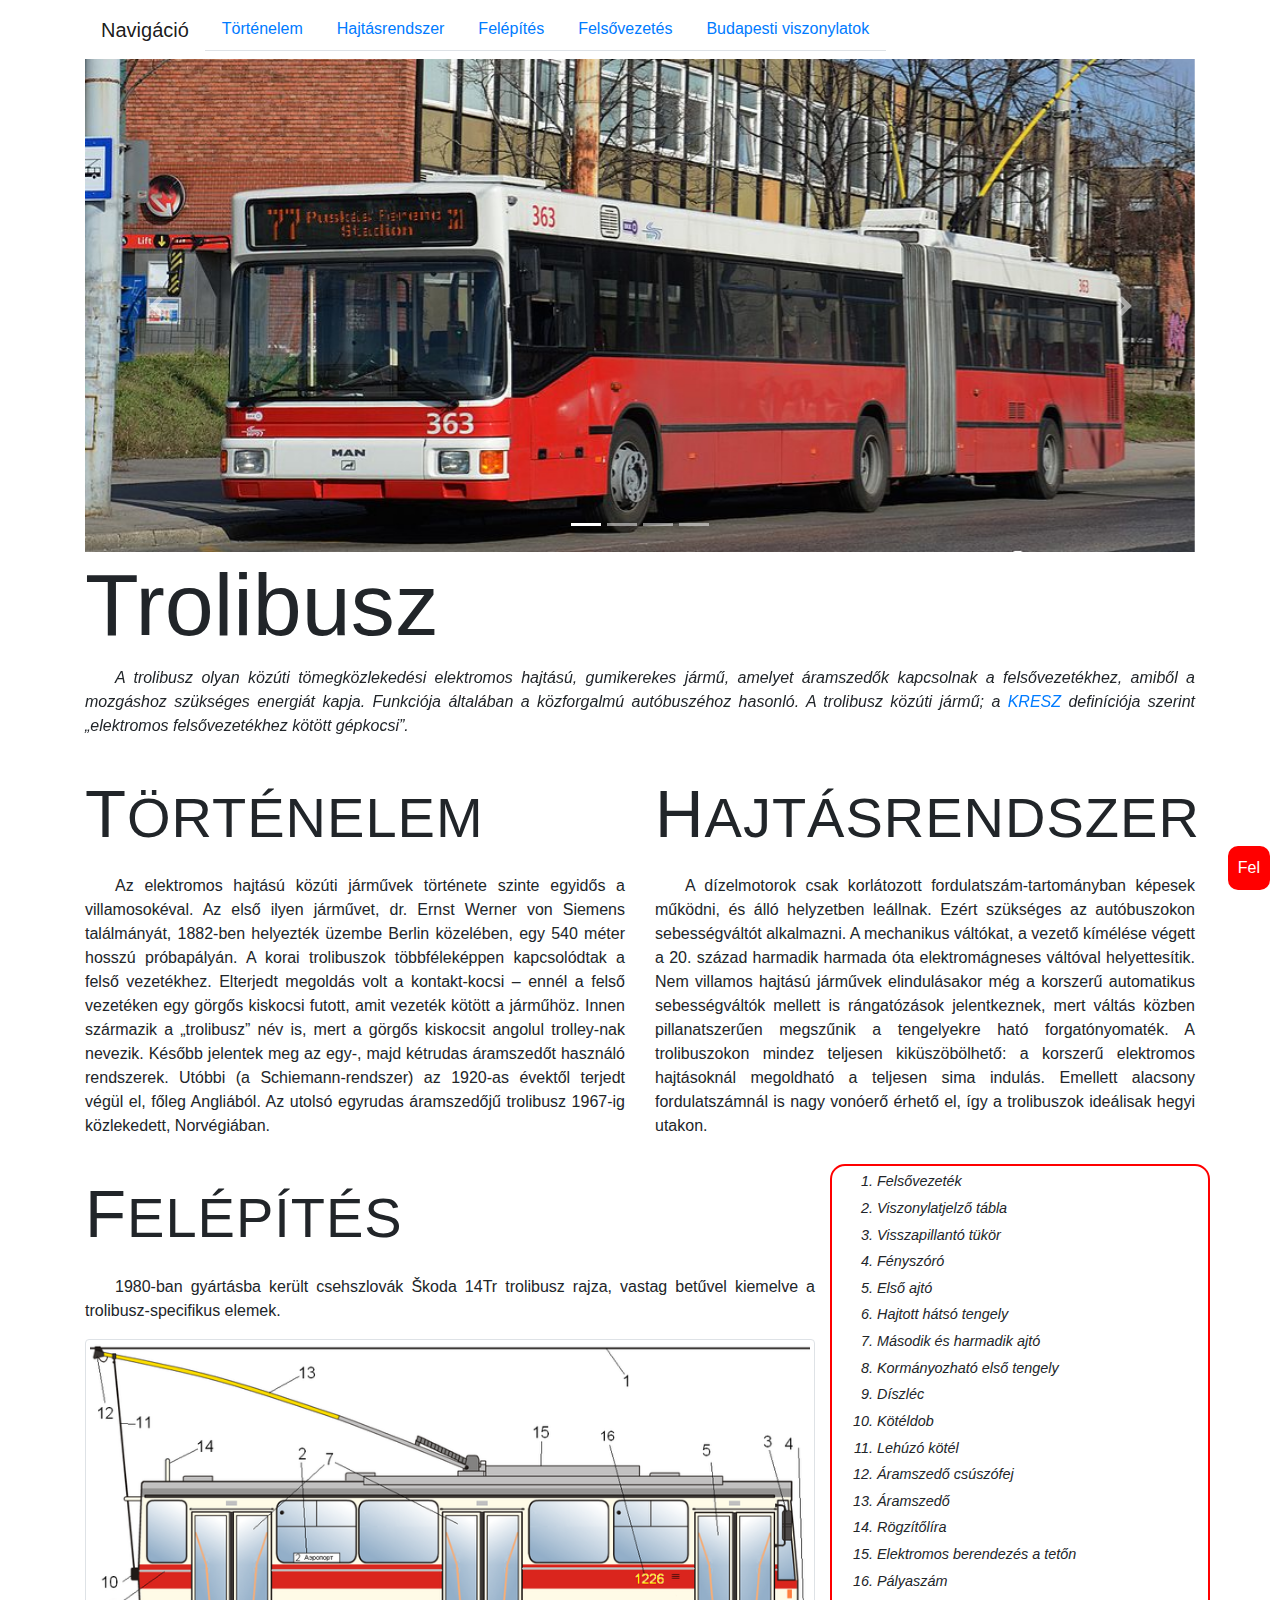
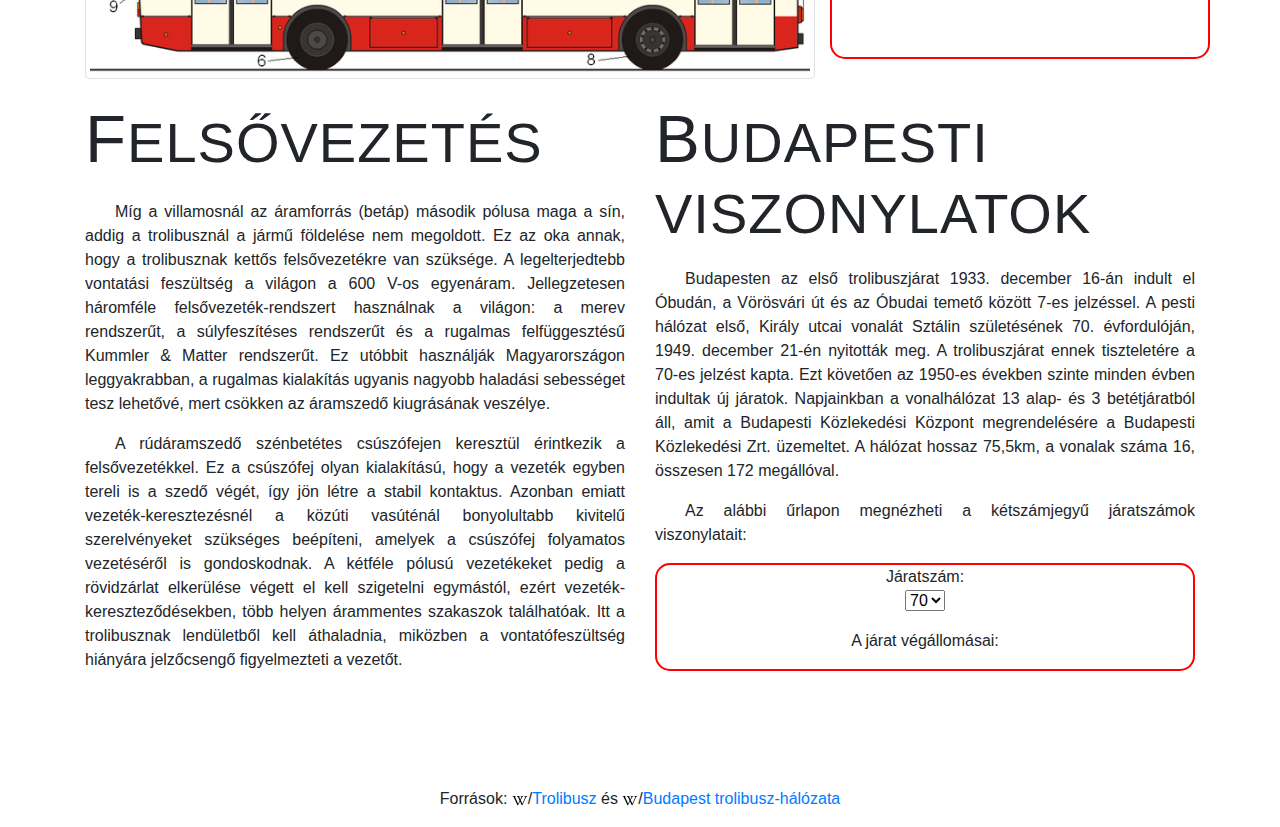
==== commit ab60895e: "9.4" ====
--- a/index.html
+++ b/index.html
@@ -2,14 +2,14 @@
 <html lang="hu">
 
 <head>
+  <title>Trolibuszok</title>
   <meta charset="UTF-8">
-  <link rel="stylesheet" href="troli.css">
-<script src="troli.js"></script>
-  <meta name="trolibuszok" content="width=device-width, initial-scale=1">
+  <meta name="viewport" content="width=device-width, initial-scale=1">
   <link rel="stylesheet" href="css/bootstrap.min.css">
   <script src="js/jquery.min.js"></script>
-  <script src="js/popper.min.js"></script>
-  <script src="js/bootstrap.min.js"></script>
+    <script src="js/popper.min.js"></script>
+    <script src="js/bootstrap.min.js"></script>
+    <script src="./troli.js"></script>
   <style>
   /* Make the image fully responsive */
   .carousel-inner img {
@@ -17,6 +17,7 @@
       height: 100%;
   }
   </style>
+  <link rel="stylesheet" href="troli.css">
 </head>
 
 <body>
@@ -40,10 +41,10 @@
       </li>
       <li class="nav-item">
         <a class="nav-link" href="#felsovezetes">Felsővezetés</a>
-      </li>     
+      </li  
       <li class="nav-item">
-        <a class="nav-link" href="#viszonylatok"> Budapesti viszonylatok</a>
-      </li>
+        <a class="nav-link" href="#viszonylatok">Budapesti viszonylatok</a>
+      </li>   
     </ul>
   </div>
 </nav>
@@ -86,47 +87,46 @@
   <div class="row">
     <div class="col-lg-12">
 	  <h1 class="display-2">Trolibusz</h1>
-      <p id="def">A trolibusz olyan közúti tömegközlekedési elektromos hajtású, gumikerekes jármű, amelyet áramszedők kapcsolnak a felsővezetékhez, amiből a mozgáshoz szükséges energiát kapja. Funkciója általában a közforgalmú autóbuszéhoz hasonló.  A trolibusz közúti jármű; a <a href="http://net.jogtar.hu/kresz" target="_blank">KRESZ</a> definíciója szerint „elektromos felsővezetékhez kötött gépkocsi”.</p>    
+      <p id="def">A trolibusz olyan közúti tömegközlekedési elektromos hajtású, gumikerekes jármű, amelyet áramszedők kapcsolnak a felsővezetékhez, amiből a mozgáshoz szükséges energiát kapja. Funkciója általában a közforgalmú autóbuszéhoz hasonló. A trolibusz közúti jármű; a <a href="https://net.jogtar.hu/kresz" target="_blank">KRESZ</a> definíciója szerint „elektromos felsővezetékhez kötött gépkocsi”.</p>     
     </div>
   </div>
   <div class="row">
     <div class="col-lg-6" id="tortenelem">
-      <h2 class="display-4">Történelem</h2>      <p>Az elektromos hajtású közúti járművek története szinte egyidős a villamosokéval. Az első ilyen járművet, dr. Ernst Werner von Siemens találmányát, 1882-ben helyezték üzembe Berlin közelében, egy 540 méter hosszú próbapályán. A korai trolibuszok többféleképpen kapcsolódtak a felső vezetékhez. Elterjedt megoldás volt a kontakt-kocsi – ennél a felső vezetéken egy görgős kiskocsi futott, amit vezeték kötött a járműhöz. Innen származik a „trolibusz” név is, mert a görgős kiskocsit angolul trolley-nak nevezik. Később jelentek meg az egy-, majd kétrudas áramszedőt használó rendszerek. Utóbbi (a Schiemann-rendszer) az 1920-as évektől terjedt végül el, főleg Angliából. Az utolsó egyrudas áramszedőjű trolibusz 1967-ig közlekedett, Norvégiában.</p>
+      <h2 class="display-4">Történelem</h2>
+      <p>Az elektromos hajtású közúti járművek története szinte egyidős a villamosokéval. Az első ilyen járművet, dr. Ernst Werner von Siemens találmányát, 1882-ben helyezték üzembe Berlin közelében, egy 540 méter hosszú próbapályán. A korai trolibuszok többféleképpen kapcsolódtak a felső vezetékhez. Elterjedt megoldás volt a kontakt-kocsi – ennél a felső vezetéken egy görgős kiskocsi futott, amit vezeték kötött a járműhöz. Innen származik a „trolibusz” név is, mert a görgős kiskocsit angolul trolley-nak nevezik. Később jelentek meg az egy-, majd kétrudas áramszedőt használó rendszerek. Utóbbi (a Schiemann-rendszer) az 1920-as évektől terjedt végül el, főleg Angliából. Az utolsó egyrudas áramszedőjű trolibusz 1967-ig közlekedett, Norvégiában.</p>
     </div>
     <div class="col-lg-6" id="hajtasrendszer">
       <h2 class="display-4">Hajtásrendszer</h2>
       <p>A dízelmotorok csak korlátozott fordulatszám-tartományban képesek működni, és álló helyzetben leállnak. Ezért szükséges az autóbuszokon sebességváltót alkalmazni. A mechanikus váltókat, a vezető kímélése végett a 20. század harmadik harmada óta elektromágneses váltóval helyettesítik. Nem villamos hajtású járművek elindulásakor még a korszerű automatikus sebességváltók mellett is rángatózások jelentkeznek, mert váltás közben pillanatszerűen megszűnik a tengelyekre ható forgatónyomaték. A trolibuszokon mindez teljesen kiküszöbölhető: a korszerű elektromos hajtásoknál megoldható a teljesen sima indulás. Emellett alacsony fordulatszámnál is nagy vonóerő érhető el, így a trolibuszok ideálisak hegyi utakon.</p>
     </div>
-  </div class="container">
+   </div>
    <div class="row">
-    <div class="col-lg-12" id="Felépítés">
-      <div class="display-4">
-
-      </div>
+    <div class="col-lg-8" id="felepites"> 
       <h2 class="display-4">Felépítés</h2> 
       <p>1980-ban gyártásba került csehszlovák Škoda 14Tr trolibusz rajza, vastag betűvel kiemelve a trolibusz-specifikus elemek.</p>
-      <img src="jarmu.png" class="img-thumbnail" alt="Trolibusz felépítése" title="Trolibusz felépítése"/> 
-      <div class="col-lg-4" id="magyarazat">
-        <ol>
-          <li>Felsővezeték</li>
-          <li>Viszonylatjelző tábla</li>
-          <li>Visszapillantó tükör</li>
-          <li>Fényszóró</li>
-          <li>Első ajtó</li>
-          <li>Hajtott hátsó tengely</li>
-          <li>Második és harmadik ajtó</li>
-          <li>Kormányozható első tengely</li>
-          <li>Díszléc</li>
-          <li>Kötéldob</li>
-          <li>Lehúzó kötél</li>
-          <li>Áramszedő csúszófej</li>
-          <li>Áramszedő</li>
-          <li>Rögzítőlíra</li>
-          <li>Elektromos berendezés a tetőn</li>
-          <li>Pályaszám</li>
-        </ol>    
-     
-     </div>
+     <img src="jarmu.png" class="img-thumbnail" alt="Trolibusz felépítése" title="Trolibusz felépítése"/>
+    </div>
+  
+    <div class="col-lg-4" id="magyarazat">
+      <ol>
+        <li>Felsővezeték</li>
+        <li>Viszonylatjelző tábla</li>
+        <li>Visszapillantó tükör</li>
+        <li>Fényszóró</li>
+        <li>Első ajtó</li>
+        <li>Hajtott hátsó tengely</li>
+        <li>Második és harmadik ajtó</li>
+        <li>Kormányozható első tengely</li>
+        <li>Díszléc</li>
+        <li>Kötéldob</li>
+        <li>Lehúzó kötél</li>
+        <li>Áramszedő csúszófej</li>
+        <li>Áramszedő</li>
+        <li>Rögzítőlíra</li>
+        <li>Elektromos berendezés a tetőn</li>
+        <li>Pályaszám</li>
+      </ol>    
+    </div>
     </div>
     <div class="row">
     <div class="col-lg-6" id="felsovezetes">
@@ -134,17 +134,16 @@
       <p>Míg a villamosnál az áramforrás (betáp) második pólusa maga a sín, addig a trolibusznál a jármű földelése nem megoldott. Ez az oka annak, hogy a trolibusznak kettős felsővezetékre van szüksége. A legelterjedtebb vontatási feszültség a világon a 600 V-os egyenáram. Jellegzetesen háromféle felsővezeték-rendszert használnak a világon: a merev rendszerűt, a súlyfeszítéses rendszerűt és a rugalmas felfüggesztésű Kummler & Matter rendszerűt. Ez utóbbit használják Magyarországon leggyakrabban, a rugalmas kialakítás ugyanis nagyobb haladási sebességet tesz lehetővé, mert csökken az áramszedő kiugrásának veszélye.</p>
       <p>A rúdáramszedő szénbetétes csúszófejen keresztül érintkezik a felsővezetékkel. Ez a csúszófej olyan kialakítású, hogy a vezeték egyben tereli is a szedő végét, így jön létre a stabil kontaktus. Azonban emiatt vezeték-keresztezésnél a közúti vasúténál bonyolultabb kivitelű szerelvényeket szükséges beépíteni, amelyek a csúszófej folyamatos vezetéséről is gondoskodnak. A kétféle pólusú vezetékeket pedig a rövidzárlat elkerülése végett el kell szigetelni egymástól, ezért vezeték-kereszteződésekben, több helyen árammentes szakaszok találhatóak. Itt a trolibusznak lendületből kell áthaladnia, miközben a vontatófeszültség hiányára jelzőcsengő figyelmezteti a vezetőt.</p>      
     </div>
-    <div class="col-lg-6" id="jaratviszonyok">
+    <div class="col-lg-6" id="viszonylatok">
       <h2 class="display-4">Budapesti viszonylatok</h2> 
       <p>Budapesten az első trolibuszjárat 1933. december 16-án indult el Óbudán, a Vörösvári út és az Óbudai temető között 7-es jelzéssel. A pesti hálózat első, Király utcai vonalát Sztálin születésének 70. évfordulóján, 1949. december 21-én nyitották meg. A trolibuszjárat ennek tiszteletére a 70-es jelzést kapta. Ezt követően az 1950-es években szinte minden évben indultak új járatok. Napjainkban a vonalhálózat 13 alap- és 3 betétjáratból áll, amit a Budapesti Közlekedési Központ megrendelésére a Budapesti Közlekedési Zrt. üzemeltet. A hálózat hossaz 75,5km, a vonalak száma 16, összesen 172 megállóval.</p>
       <p>Az alábbi űrlapon megnézheti a kétszámjegyű járatszámok viszonylatait:</p>
-      <form method="post">
-      <p>Járatszám:
-        <select id="jaratSzam" onchange="vegallomasKiiras(this.value)">
+      <form id="jaratviszonylatok" method="post">
+      <p>Járatszám: 
       <br>
-      <select onclick="vegallomasKiiras(this.value)">       
+      <select id="jaratSzam" onchange="vegallomasKiiras(this.value)">       
       <script>
-        vegallomasNevek.forEach(jaratKiiras);
+     vegallomasNevek.forEach(jaratKiiras);
       </script>
       </select>
       </p>
@@ -156,14 +155,14 @@
       </form>
     </div>
   </div>
-  <button onclick="fel()" id="felGomb" title="Az oldal tetejére">Fel</button>
+  <button onclick="fel()" id="felGomb" title="Az oldal tetejére">Fel</button> 
 </div>
 <footer class="text-center py-3">Források:
     <img src="wikiindexico.png">/<a href="https://hu.wikipedia.org/wiki/Trolibusz" target="_blank">Trolibusz</a>
     és
     <img src="wikiindexico.png">/<a href="https://hu.wikipedia.org/wiki/Budapest_trolibuszvonal-hálózata" target="_blank">Budapest trolibusz-hálózata</a>
-</footer>
+    
+  </footer>
 
 </body>
-</html>
-
+</html>